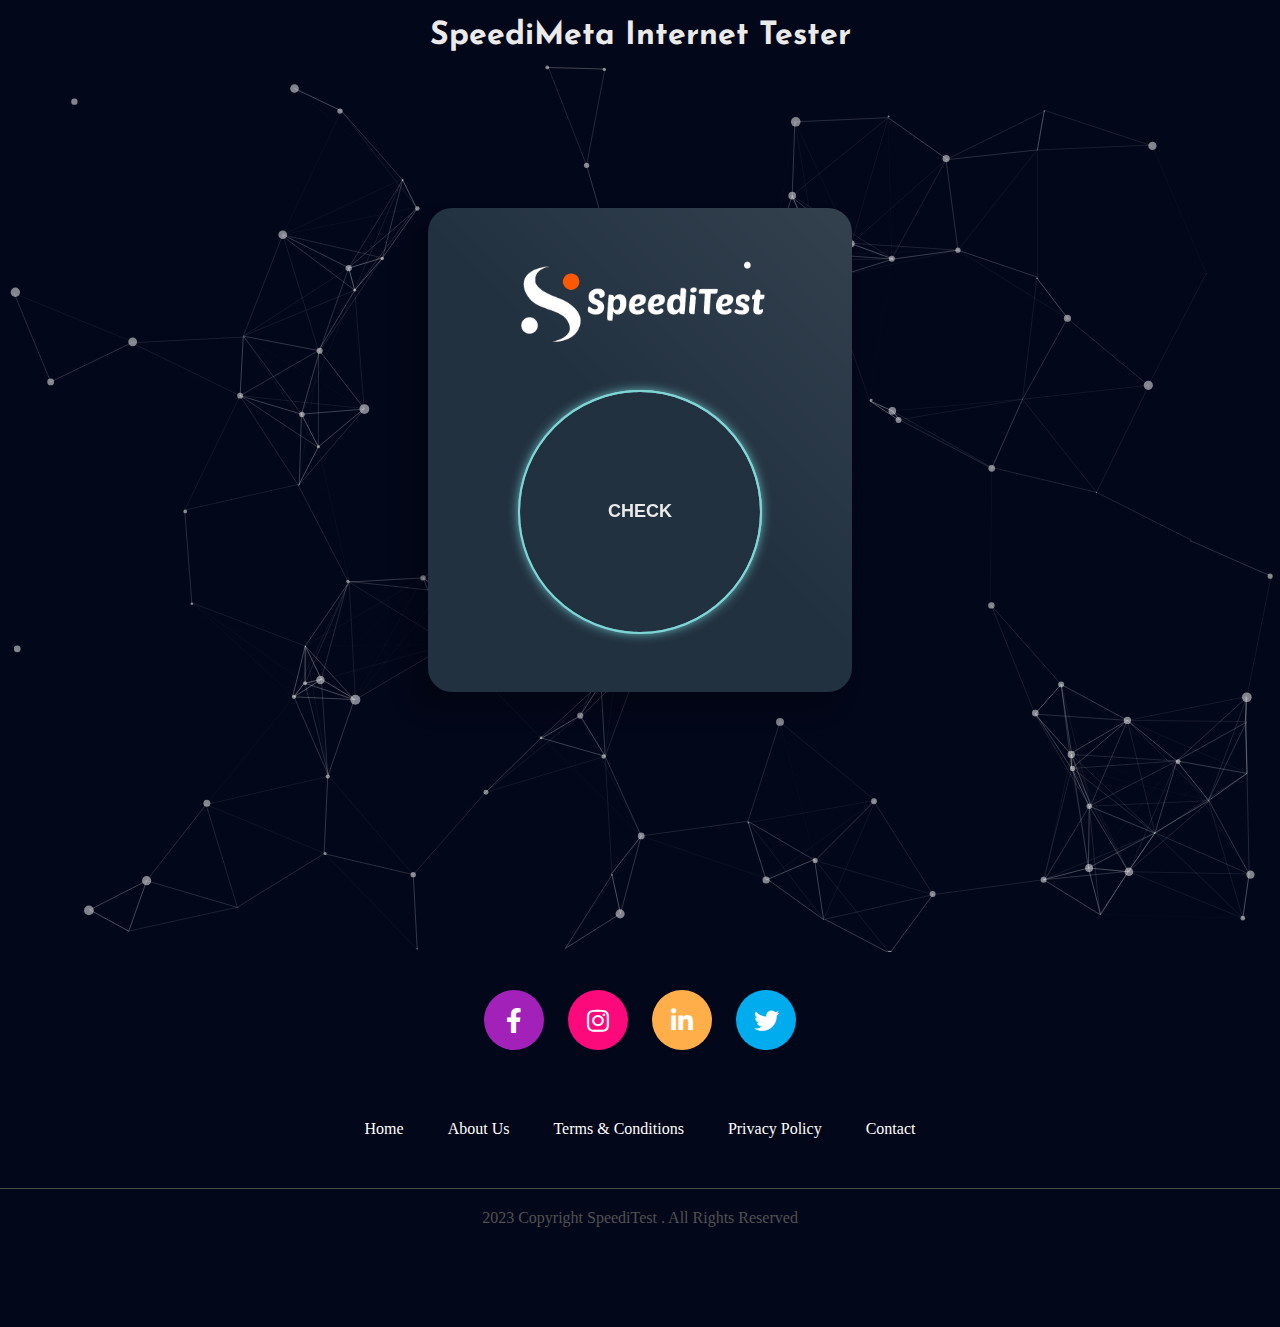
==== index.html @ d82c04c9 "Internet Speed Tester" ====
<!DOCTYPE html>
<html lang="en">
<head>
    <meta charset="UTF-8">
    <meta http-equiv="X-UA-Compatible" content="IE=edge">
    <meta name="viewport" content="width=device-width, initial-scale=1.0">
    <link href="https://cdn.jsdelivr.net/npm/bootstrap@5.0.2/dist/css/bootstrap.min.css" rel="stylesheet" integrity="sha384-EVSTQN3/azprG1Anm3QDgpJLIm9Nao0Yz1ztcQTwFspd3yD65VohhpuuCOmLASjC" crossorigin="anonymous">
    <link rel="stylesheet" href="https://cdnjs.cloudflare.com/ajax/libs/font-awesome/5.15.4/css/all.min.css">
    <link rel="stylesheet" href="style.css">
    <title>Internet Speed Test</title>
</head>
<body>

    <section id="particles-js" class="background">
        <h1>SpeediMeta Internet Tester</h1>
        <div class="main-container">
            <div class="loader-widget">
                <h1><img src="./assets/img/b-removebg-preview.png" alt="" style="width: 250px;"></h1>
                <span class="loader hide"></span>
                <div class="loader-content">
                    <div class="content hide">24<small>Mbps</small></div>
                    <button>CHECK</button>
                </div>
            </div>
        </div>
    </section>

    <footer>
        <div class="container">
            <div class="footer_wrap">
                <div class="footer_social">
                    <a class="bg1" href="#"><i class="fab fa-facebook-f"></i></a>
                    <a class="bg2" href="#"><i class="fab fa-instagram"></i></a>
                    <a class="bg3" href="#"><i class="fab fa-linkedin-in"></i></a>
                    <a class="bg4" href="#"><i class="fab fa-twitter"></i></a>
                </div>
                <ul>
                    <li><a href="#">Home</a></li>
                    <li><a href="#">About Us</a></li>
                    <li><a href="#">Terms & conditions</a></li>
                    <li><a href="#">Privacy Policy</a></li>
                    <li><a href="#">Contact</a></li>
                </ul>
            </div>
        </div>
        <div class="container">
            <div class="footer_copyright">
                <p>2023 Copyright SpeediTest . All Rights Reserved</p>
            </div>
        </div>
    </footer>

</body>


<script type="text/javascript" src="./Animation/particles.js"></script>
<script type="text/javascript" src="./Animation/app.js"></script>

<script src="script.js"></script>
<script src="https://cdn.jsdelivr.net/npm/bootstrap@5.0.2/dist/js/bootstrap.bundle.min.js" integrity="sha384-MrcW6ZMFYlzcLA8Nl+NtUVF0sA7MsXsP1UyJoMp4YLEuNSfAP+JcXn/tWtIaxVXM" crossorigin="anonymous"></script>
</html>
---- style.css ----
@import url('https://fonts.googleapis.com/css2?family=Josefin+Sans&display=swap');

*{
    padding: 0;
    margin: 0;
    box-sizing: border-box;
}

#particles-js{
    font-family: 'Josefin Sans', sans-serif;
    height: 100vh;
    background-color: #03071a;
    color: #eaeaea;
}
#particles-js h1{
    text-align: center;
    padding-top: 20px;
}

*.hide { display: none !important; }

.main-container {
    position: absolute;
    display: inline-block;
    padding: 32px;
    top: 50%;
    left: 50%;
    transform: translate(-50%, -50%);
    background: linear-gradient(45deg, transparent 50%, rgba(255, 255, 255, 0.08));
    background-color: #223140;
    border-radius: 24px;
    text-align: center;
    box-shadow: -16px 16px 16px 8px rgba(0, 0, 0, 0.2);
}

.loader-widget {
    width: 360px;
    height: 420px;
}

.loader {
    position: absolute;
    display: inline-block;
    height: 240px;
    width: 240px;
    left: 100px;
    border-radius: 50%;
    background: conic-gradient(rgba(1, 182, 190, 0.3) 0%, transparent 65%);
    animation: radarRotate 2s linear infinite;
}

@keyframes radarRotate {
    100% { transform: rotate(-360deg); }
}

.loader:before {
    content: '';
    position: absolute;
    height: 0;
    width: 0;
    top: 0;
    left: calc(50% - 8px);
    border: 8px solid transparent;
    border-top: 120px solid #81ecec;
    filter: drop-shadow(0 0 12px #01b6be);
}

.loader-widget h1 {
    line-height: 1.3;
    margin-bottom: 32px;
    color: #aaffff;
    /* text-shadow: 0 0 8px #a3ecec; */
}

.loader-content {
    display: flex;
    align-items: center;
    justify-content: center;
    flex-wrap: wrap;
}

.loader-content button {
    position: relative;
    cursor: pointer;
    height: 240px;
    width: 240px;
    font-size: 18px;
    font-weight: bold;
    line-height: 1.5;
    border-radius: 50%;
    background-color: #223140;
    color: #eaeaea;
    border: 0;
    box-shadow: 0 0 12px #81ecec;
}

.loader-content.result button {
    height: 120px;
    width: 120px;
    margin-top: 16px;
}

.loader-content button:hover {
    background-color: #1f3c4e;
}

.loader-content button:before {
    content: '';
    position: absolute;
    height: 100%;
    width: 100%;
    top: -2px;
    left: -2px;
    border: 2px solid #7ed6d4;
    border-radius: 50%;
    animation: btnRing 2s linear infinite;
}

 @keyframes btnRing {
    60%, 100% {
        height: calc(100% + 60px);
        width: calc(100% + 60px);
        top: -32px;
        left: -32px;
        opacity: 0;
    }
 }

 .loader-content button:after {
    content: '';
    position: absolute;
    height: calc(100% + 4px);
    width: calc(100% + 4px);
    top: -2px;
    left: -2px;
    background: linear-gradient(45deg, #25476e, #c7ecee);
    z-index: -1;
    border-radius: 50%;
 }

.content {
    display: flex;
    width: 100%;
    font-size: 64px;
    margin: 12px 0 32px 0;
    flex-direction: column;
}

.content small {
    font-size: 40%;
}




 /* ...Footer... */

 footer {
    background-color: #03071a;
	padding: 80px 0;
	height: auto;
	text-align: center;
}

.footer_wrap {
    border-bottom: 1px solid #4c4c4c;
    padding-bottom: 50px;
}

footer h2 {
	font-size: 24px;
	font-weight: 600;
	color: #ffffff;
	margin-bottom: 10px;
}

.footer_social {
	padding-bottom: 70px;
}

.footer_social a {
	width: 60px;
	height: 60px;
	display: inline-flex;
	align-items: center;
	justify-content: center;
	flex-shrink: 0;
	border-radius: 50%;
	font-size: 25px;
	color: #ffffff;
	text-decoration: none;
	margin: 10px 10px 0 10px;
	transition: .3s;
}

.bg1 {
	background: #a221b9;
}

.bg1:hover {
	background: #4867AA;
}

.bg2 {
	background: #fc097c;
}

.bg2:hover {
	background: #1DA1F2;
}

.bg3 {
	background: #ffae4a;
}

.bg3:hover {
	background: #189D0E;
}

.bg4 {
	background: #00acee;
}

.bg4:hover {
	background: #4867AA;
}

footer ul li {
	display: inline-block;
}

footer ul li a {
	color: #ffffff;
	font-size: 16px;
	text-transform: capitalize;
	margin: 0 20px;
    text-decoration: none;
}

footer ul li a {
	color: #ffffff;
}

.footer_copyright {
	padding: 20px 0;
}

.footer_copyright p {
    color: #515151;
    margin: 0;
}
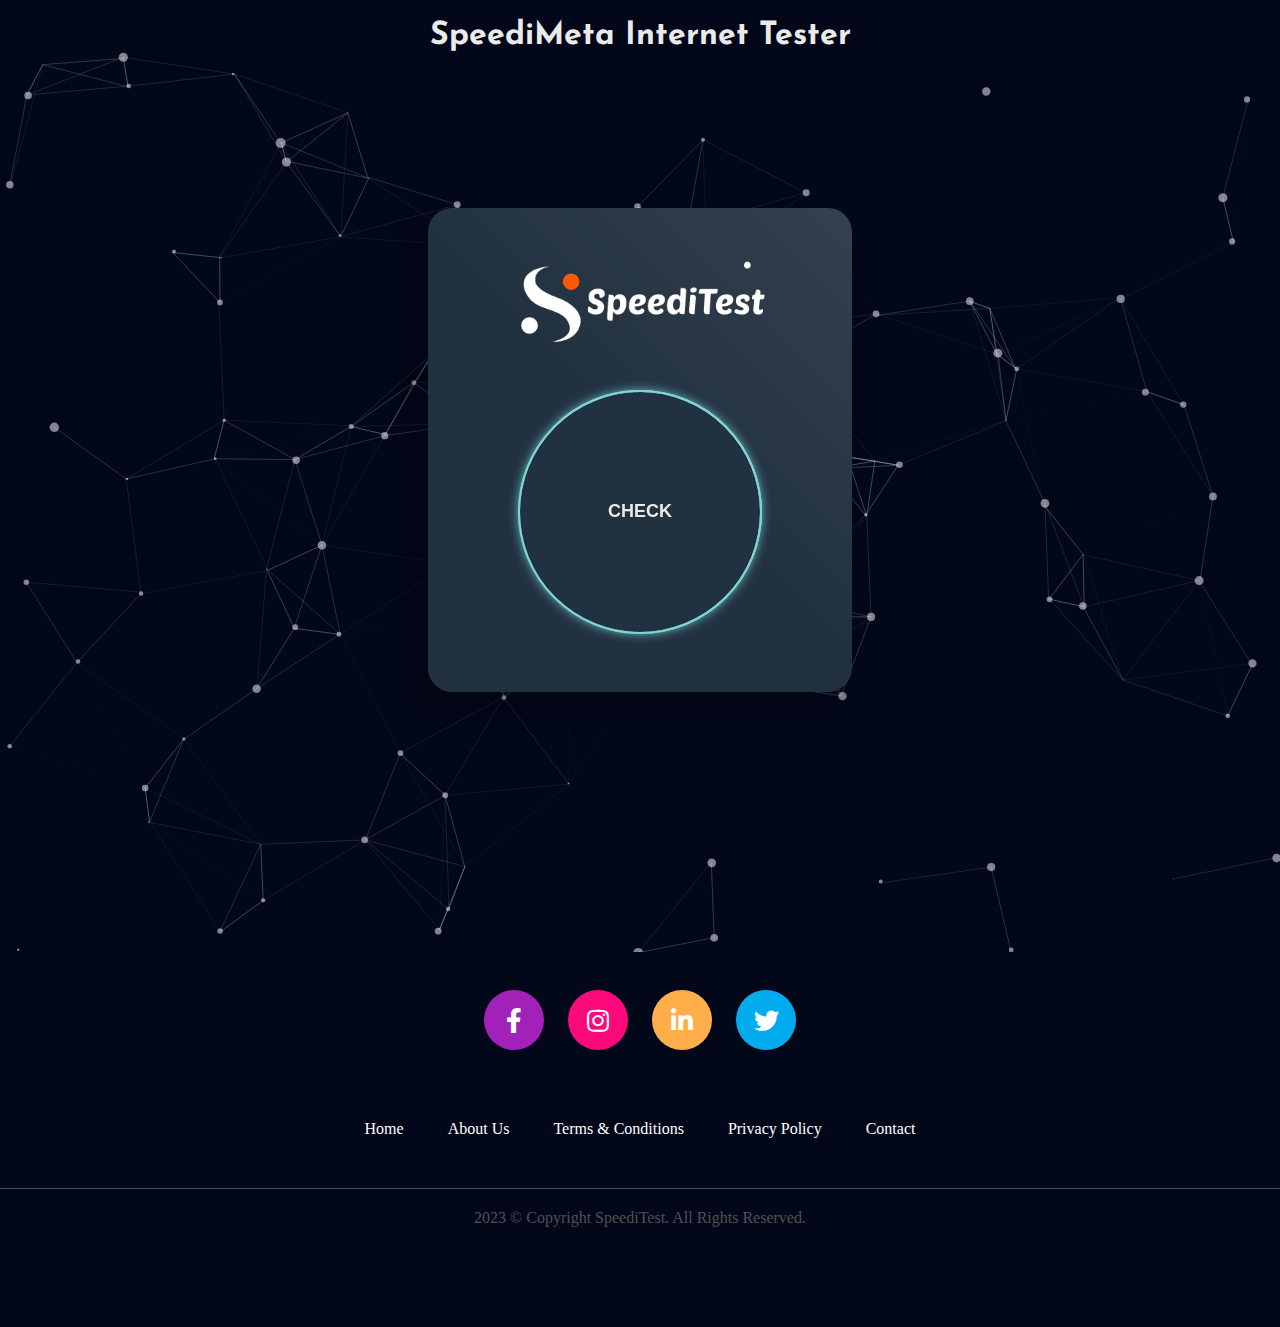
==== commit 041d8a48: "add copyright on footer" ====
--- a/index.html
+++ b/index.html
@@ -45,7 +45,7 @@
         </div>
         <div class="container">
             <div class="footer_copyright">
-                <p>2023 Copyright SpeediTest . All Rights Reserved</p>
+                <p>2023 &copy; Copyright SpeediTest. All Rights Reserved.</p>
             </div>
         </div>
     </footer>
